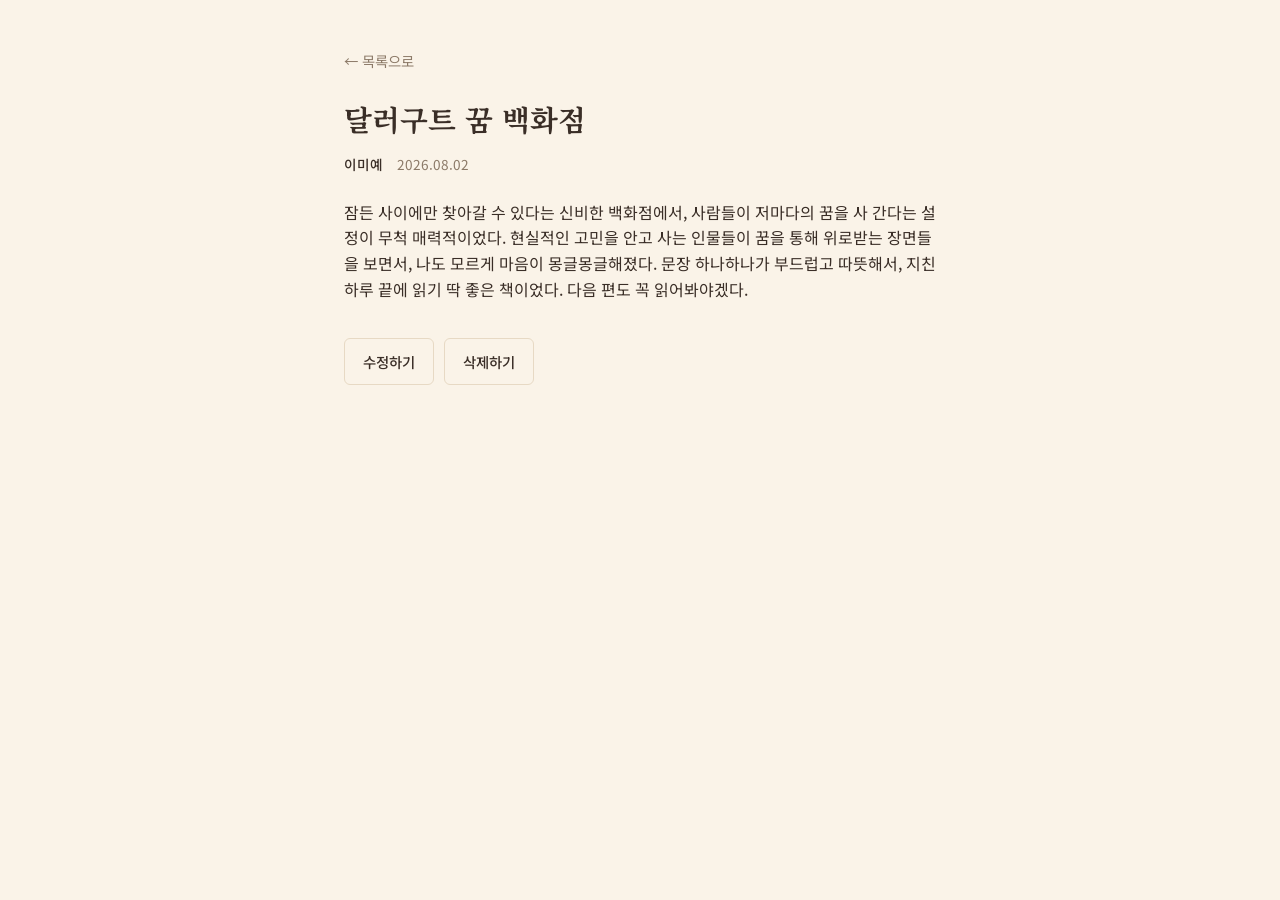
==== detail.html @ 5ea1d70f "Initial commit" ====
<!DOCTYPE html>
<html lang="ko">
  <head>
    <meta charset="UTF-8" />
    <meta name="viewport" content="width=device-width, initial-scale=1.0" />
    <title>책갈피 - 후기 상세</title>
    <link rel="stylesheet" href="style.css" />
  </head>
  <body>
    <div class="page">
      <a href="index.html" class="back-link">← 목록으로</a>

      <article class="review-detail">
        <h1 class="detail-title">달러구트 꿈 백화점</h1>
        <div class="review-meta">
          <span class="review-author">이미예</span>
          <span class="review-date">2026.08.02</span>
        </div>

        <p class="detail-content">
          잠든 사이에만 찾아갈 수 있다는 신비한 백화점에서, 사람들이 저마다의
          꿈을 사 간다는 설정이 무척 매력적이었다. 현실적인 고민을 안고 사는
          인물들이 꿈을 통해 위로받는 장면들을 보면서, 나도 모르게 마음이
          몽글몽글해졌다. 문장 하나하나가 부드럽고 따뜻해서, 지친 하루 끝에 읽기
          딱 좋은 책이었다. 다음 편도 꼭 읽어봐야겠다.
        </p>

        <div class="detail-actions">
          <button type="button" class="btn btn-outline">수정하기</button>
          <button type="button" class="btn btn-outline btn-danger">
            삭제하기
          </button>
        </div>
      </article>
    </div>
  </body>
</html>
---- style.css ----
@import url('https://fonts.googleapis.com/css2?family=Noto+Serif+KR:wght@400;600;700&family=Noto+Sans+KR:wght@400;500&display=swap');

:root {
  --color-bg: #faf3e8;
  --color-surface: #fffdf9;
  --color-border: #e7d9c4;
  --color-text: #3a2e27;
  --color-text-muted: #8c7a68;
  --color-accent: #a0522d;
  --color-accent-hover: #7c3f1f;
  --color-danger: #b5493a;
  --font-serif: 'Noto Serif KR', serif;
  --font-sans: 'Noto Sans KR', sans-serif;
}

* {
  box-sizing: border-box;
}

body {
  margin: 0;
  background: var(--color-bg);
  color: var(--color-text);
  font-family: var(--font-sans);
  line-height: 1.6;
}

.page {
  max-width: 640px;
  margin: 0 auto;
  padding: 48px 24px 80px;
}

/* header */

.site-header {
  margin-bottom: 32px;
}

.site-title {
  font-family: var(--font-serif);
  font-size: 2.2rem;
  font-weight: 700;
  margin: 0 0 8px;
  color: var(--color-text);
}

.site-tagline {
  margin: 0;
  color: var(--color-text-muted);
  font-size: 0.95rem;
}

/* toolbar */

.toolbar {
  display: flex;
  gap: 12px;
  align-items: center;
  margin-bottom: 32px;
}

.search-box {
  flex: 1;
}

.search-box input {
  width: 100%;
  padding: 12px 16px;
  border: 1px solid var(--color-border);
  border-radius: 6px;
  background: var(--color-surface);
  font-family: var(--font-sans);
  font-size: 0.95rem;
  color: var(--color-text);
}

.search-box input:focus {
  outline: 2px solid var(--color-accent);
  outline-offset: 1px;
}

/* buttons */

.btn {
  display: inline-block;
  padding: 12px 18px;
  border-radius: 6px;
  font-size: 0.9rem;
  font-weight: 500;
  text-decoration: none;
  cursor: pointer;
  border: 1px solid transparent;
  white-space: nowrap;
  font-family: var(--font-sans);
}

.btn-primary {
  background: var(--color-accent);
  color: #fff9f2;
}

.btn-primary:hover {
  background: var(--color-accent-hover);
}

.btn-outline {
  background: transparent;
  border-color: var(--color-border);
  color: var(--color-text);
}

.btn-outline:hover {
  border-color: var(--color-accent);
  color: var(--color-accent);
}

.btn-danger:hover {
  border-color: var(--color-danger);
  color: var(--color-danger);
}

/* review list */

.review-list {
  display: flex;
  flex-direction: column;
  gap: 16px;
}

.review-card {
  display: block;
  padding: 20px;
  background: var(--color-surface);
  border: 1px solid var(--color-border);
  border-radius: 8px;
  text-decoration: none;
  color: inherit;
  transition: border-color 0.15s ease, transform 0.15s ease;
}

.review-card:hover {
  border-color: var(--color-accent);
  transform: translateY(-1px);
}

.review-title {
  font-family: var(--font-serif);
  font-size: 1.2rem;
  margin: 0 0 8px;
  color: var(--color-text);
}

.review-meta {
  display: flex;
  gap: 14px;
  margin-bottom: 10px;
  font-size: 0.85rem;
}

.review-author {
  color: var(--color-text);
  font-weight: 500;
}

.review-date {
  color: var(--color-text-muted);
}

.review-preview {
  margin: 0;
  color: var(--color-text-muted);
  font-size: 0.9rem;
  overflow: hidden;
  display: -webkit-box;
  -webkit-line-clamp: 2;
  -webkit-box-orient: vertical;
}

.empty-message {
  text-align: center;
  color: var(--color-text-muted);
  padding: 40px 0;
}

/* detail page */

.back-link {
  display: inline-block;
  margin-bottom: 24px;
  color: var(--color-text-muted);
  text-decoration: none;
  font-size: 0.9rem;
}

.back-link:hover {
  color: var(--color-accent);
}

.detail-title {
  font-family: var(--font-serif);
  font-size: 1.8rem;
  margin: 0 0 12px;
}

.detail-content {
  margin-top: 24px;
  font-size: 1rem;
  color: var(--color-text);
}

.detail-actions {
  display: flex;
  gap: 10px;
  margin-top: 36px;
}

/* mobile */

@media (max-width: 480px) {
  .page {
    padding: 32px 16px 60px;
  }
  .site-title {
    font-size: 1.8rem;
  }
  .toolbar {
    flex-direction: column;
    align-items: stretch;
  }
}
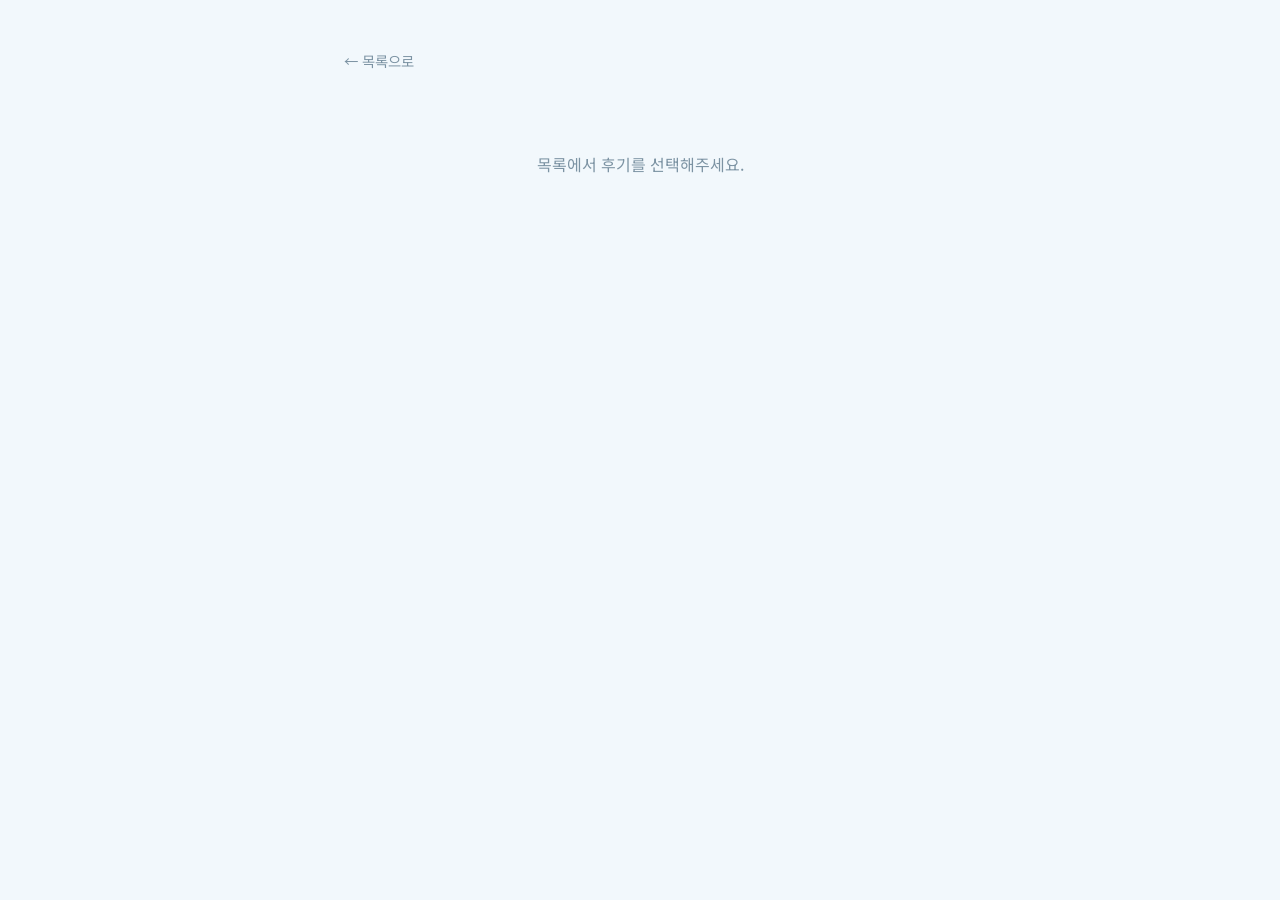
==== commit b815585a: "apps script 추가" ====
--- a/detail.html
+++ b/detail.html
@@ -1,37 +1,48 @@
 <!DOCTYPE html>
 <html lang="ko">
-  <head>
-    <meta charset="UTF-8" />
-    <meta name="viewport" content="width=device-width, initial-scale=1.0" />
-    <title>책갈피 - 후기 상세</title>
-    <link rel="stylesheet" href="style.css" />
-  </head>
-  <body>
-    <div class="page">
-      <a href="index.html" class="back-link">← 목록으로</a>
+<head>
+<meta charset="UTF-8">
+<meta name="viewport" content="width=device-width, initial-scale=1.0">
+<title>책갈피 - 후기 상세</title>
+<link rel="stylesheet" href="style.css">
+</head>
+<body>
+<div class="page">
 
-      <article class="review-detail">
-        <h1 class="detail-title">달러구트 꿈 백화점</h1>
-        <div class="review-meta">
-          <span class="review-author">이미예</span>
-          <span class="review-date">2026.08.02</span>
-        </div>
+  <a href="index.html" class="back-link">← 목록으로</a>
 
-        <p class="detail-content">
-          잠든 사이에만 찾아갈 수 있다는 신비한 백화점에서, 사람들이 저마다의
-          꿈을 사 간다는 설정이 무척 매력적이었다. 현실적인 고민을 안고 사는
-          인물들이 꿈을 통해 위로받는 장면들을 보면서, 나도 모르게 마음이
-          몽글몽글해졌다. 문장 하나하나가 부드럽고 따뜻해서, 지친 하루 끝에 읽기
-          딱 좋은 책이었다. 다음 편도 꼭 읽어봐야겠다.
-        </p>
+  <article class="review-detail" id="reviewDetail">
+    <p class="empty-message">목록에서 후기를 선택해주세요.</p>
+  </article>
 
-        <div class="detail-actions">
-          <button type="button" class="btn btn-outline">수정하기</button>
-          <button type="button" class="btn btn-outline btn-danger">
-            삭제하기
-          </button>
-        </div>
-      </article>
-    </div>
-  </body>
-</html>
+</div>
+
+<script>
+  // 목록 화면에서 카드를 클릭할 때 sessionStorage에 저장해둔 후기 정보를 꺼내옴
+  const raw = sessionStorage.getItem('selectedReview');
+  const container = document.getElementById('reviewDetail');
+
+  if (raw) {
+    const review = JSON.parse(raw);
+
+    container.innerHTML = `
+      <h1 class="detail-title"></h1>
+      <div class="review-meta">
+        <span class="review-author"></span>
+        <span class="review-date"></span>
+      </div>
+      <p class="detail-content"></p>
+      <div class="detail-actions">
+        <button type="button" class="btn btn-outline">수정하기</button>
+        <button type="button" class="btn btn-outline btn-danger">삭제하기</button>
+      </div>
+    `;
+
+    container.querySelector('.detail-title').textContent = review.title;
+    container.querySelector('.review-author').textContent = review.author;
+    container.querySelector('.review-date').textContent = review.date;
+    container.querySelector('.detail-content').textContent = review.content;
+  }
+</script>
+</body>
+</html>
--- a/style.css
+++ b/style.css
@@ -1,14 +1,14 @@
 @import url('https://fonts.googleapis.com/css2?family=Noto+Serif+KR:wght@400;600;700&family=Noto+Sans+KR:wght@400;500&display=swap');
 
 :root {
-  --color-bg: #faf3e8;
-  --color-surface: #fffdf9;
-  --color-border: #e7d9c4;
-  --color-text: #3a2e27;
-  --color-text-muted: #8c7a68;
-  --color-accent: #a0522d;
-  --color-accent-hover: #7c3f1f;
-  --color-danger: #b5493a;
+  --color-bg: #F2F8FC;
+  --color-surface: #FFFFFF;
+  --color-border: #D6E7F2;
+  --color-text: #263640;
+  --color-text-muted: #7C93A3;
+  --color-accent: #3B82C4;
+  --color-accent-hover: #2D6699;
+  --color-danger: #C1503F;
   --font-serif: 'Noto Serif KR', serif;
   --font-sans: 'Noto Sans KR', sans-serif;
 }
@@ -97,7 +97,7 @@
 
 .btn-primary {
   background: var(--color-accent);
-  color: #fff9f2;
+  color: #FCFEFF;
 }
 
 .btn-primary:hover {
@@ -181,6 +181,37 @@
   text-align: center;
   color: var(--color-text-muted);
   padding: 40px 0;
+}
+
+/* write form */
+
+.write-form {
+  display: flex;
+  flex-direction: column;
+}
+
+.form-label {
+  font-size: 0.9rem;
+  color: var(--color-text-muted);
+  margin: 20px 0 6px;
+}
+
+.write-form input,
+.write-form textarea {
+  padding: 12px 14px;
+  border: 1px solid var(--color-border);
+  border-radius: 6px;
+  background: var(--color-surface);
+  font-family: var(--font-sans);
+  font-size: 0.95rem;
+  color: var(--color-text);
+  resize: vertical;
+}
+
+.write-form input:focus,
+.write-form textarea:focus {
+  outline: 2px solid var(--color-accent);
+  outline-offset: 1px;
 }
 
 /* detail page */
@@ -228,4 +259,4 @@
     flex-direction: column;
     align-items: stretch;
   }
-}
+}
